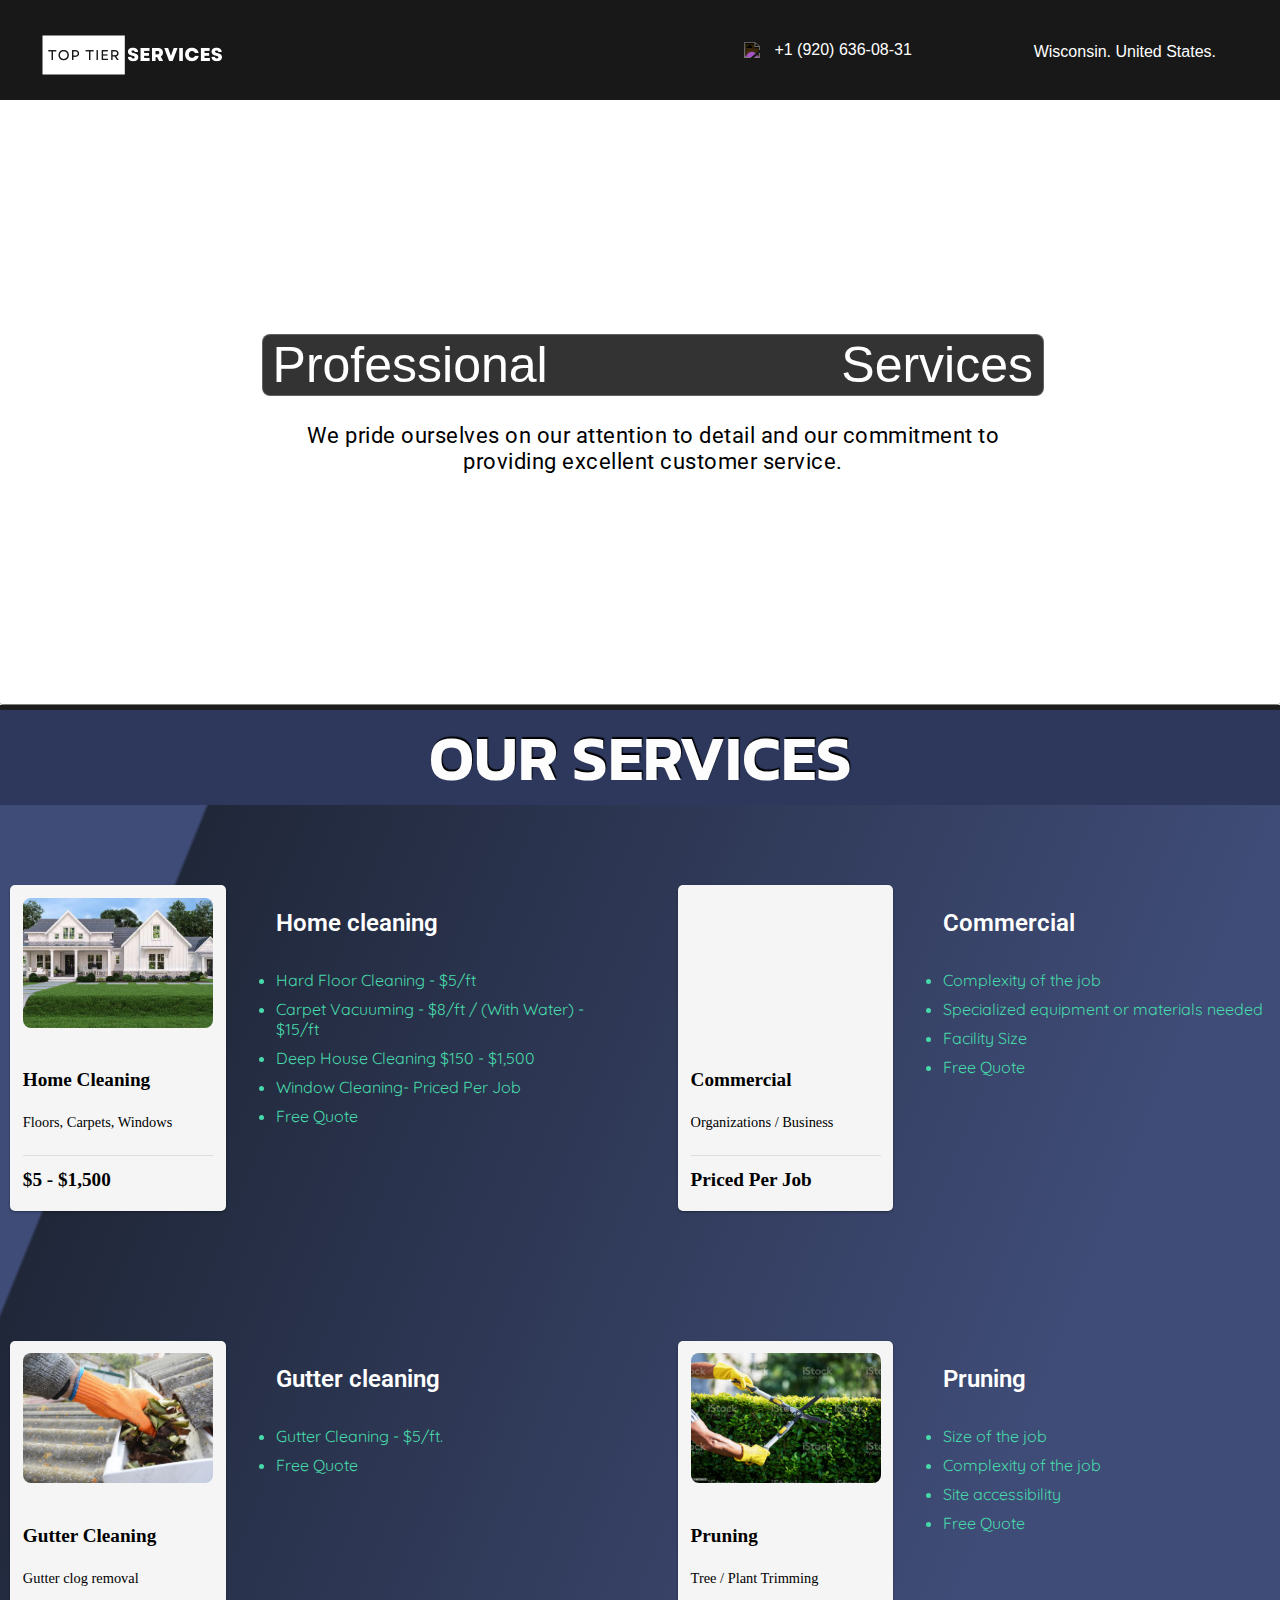
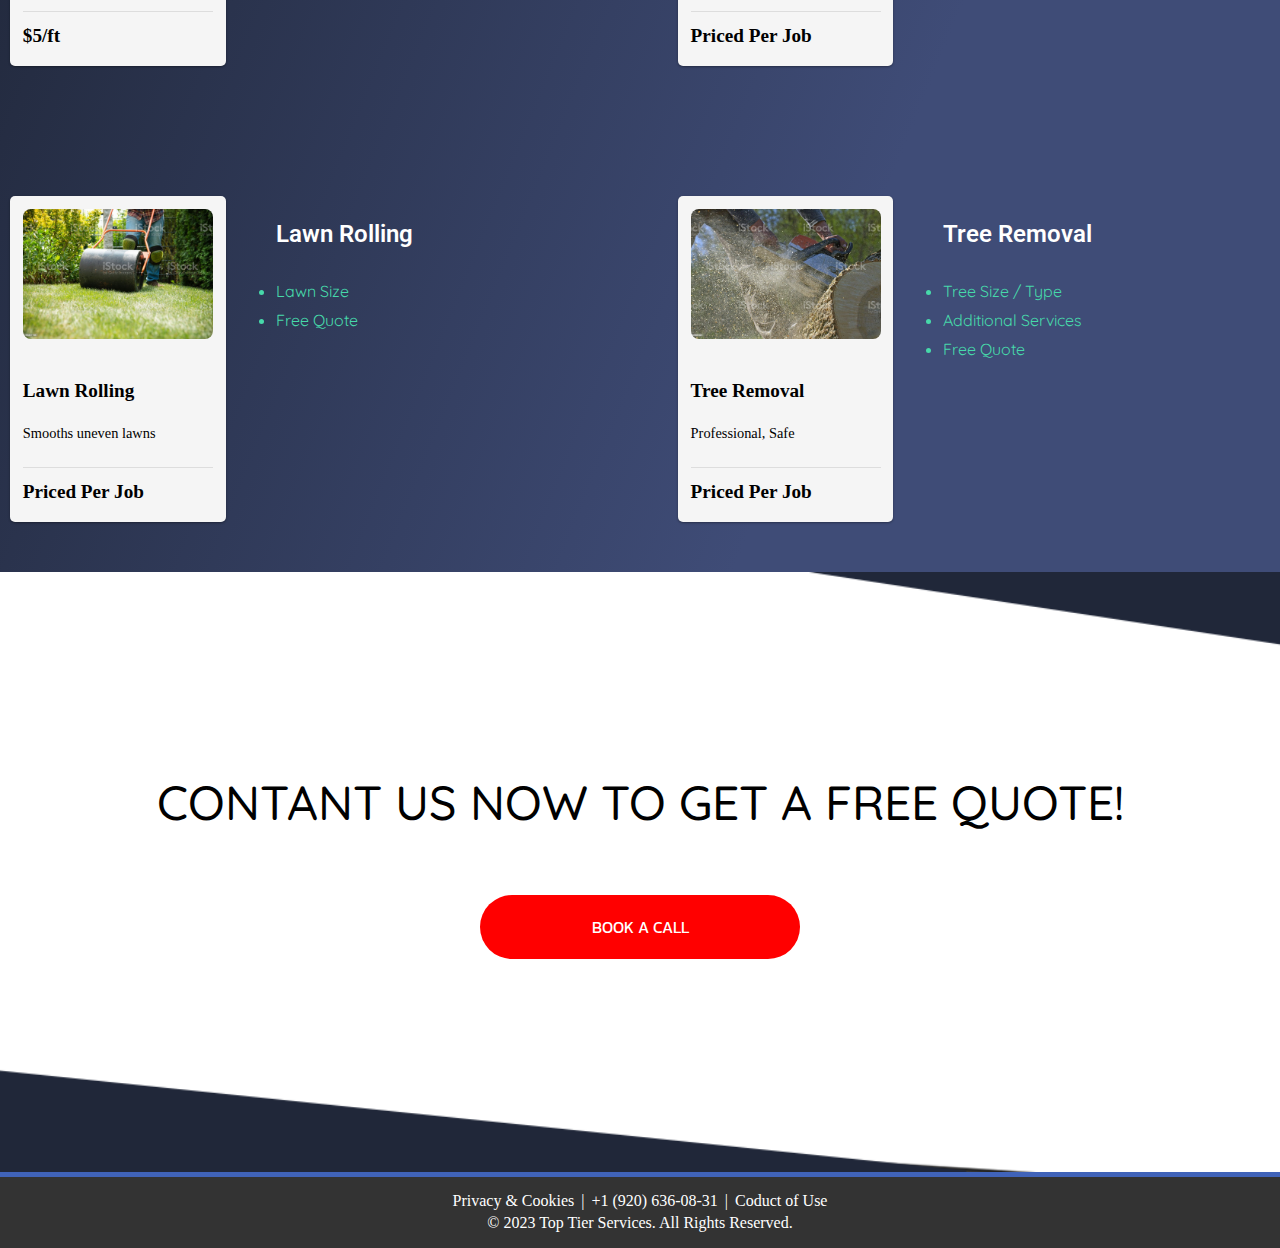
==== index.html @ c02cd8a4 "ui fix" ====
<!-- Front-end designed and developed by Shon Danvudi. sdanvudi.com -->
<!DOCTYPE html>
<html lang="en">
<head>
    <meta charset="UTF-8">
    <meta http-equiv="X-UA-Compatible" content="IE=edge">
    <meta name="viewport" content="width=device-width, initial-scale=1.0">
    <link href="https://fonts.googleapis.com/css2?family=Raleway:wght@200&display=swap" rel="stylesheet">
    <link rel="preconnect" href="https://fonts.googleapis.com">
<link rel="preconnect" href="https://fonts.gstatic.com" crossorigin>
<link rel="preconnect" href="https://fonts.googleapis.com">
<link rel="preconnect" href="https://fonts.gstatic.com" crossorigin>
<link href="https://fonts.googleapis.com/css2?family=Kanit:ital,wght@0,300;0,400;1,300;1,400&family=Quicksand:wght@400;500;600&family=Raleway:ital,wght@0,400;0,500;1,400;1,500&family=Roboto:wght@300&display=swap" rel="stylesheet">    <script src="https://code.jquery.com/jquery-3.6.1.js"></script>
     <link rel="stylesheet" href="style/css/home.css" />
     <link rel="stylesheet" href="style/css/header.css" />
     <link rel="stylesheet" href="style/css/services.css" />
     <link rel="stylesheet" href="style/css/pricing.css" />
     <link rel="stylesheet" href="style/css/map.css" />
     <link rel="stylesheet" href="style/css/footer.css" />
     <link rel="stylesheet" href="style/css/mediaResponse.css" />
     <link rel="stylesheet" href="style/css/resize/headerResize.css" />
     <link rel="stylesheet" href="style/css/resize/bodyResize.css" />


    <title>Top Tier Servicing</title>
</head>



<!-- Start of the <body> element. -->
<body>
    
    <!-- Top level-->
    <div id="topBarContainer">
<div id="fixBar">
            <!-- Logo Strip -->
        <div id="topBarPanel">
          <div id="topBarLeft">
           <a href="index.html"><div id="hmLnk"></div></a>
            <img id="logoImg" src="style/assets/img/logo.png">
        </div>
            <div id="topBarRight">
                <div id="phoneContainer">
                    
                    <img id="phoneImg" src="style/assets/img/telephone.png">
                    <p id="numberText">+1 (920) 636-08-31</p>
                </div>
                <div id="adressContainer">
                    <p class="adress">Wisconsin. United States.</p>
                   

                </div>
            </div>
        </div>
           </div>

    </div>



                 

          <!-- Main Container -->    
          <div id="mainContainer">
             

                <div id="fixedBox">
                        <div id="fixedLogo"><div id="topText">
                            <div class="loader">
                              <div id="line">
                                <p>Professional</p>
                                <div class="words">
                                    <span class="word"></span>
                                    <span class="word">House</span>
                                    <span class="word">Commercial</span>
                                    <span class="word">Landscaping</span>
                                    <span class="word">Pruning</span>
                                </div>
                                <p id="pcText">Services</p>
                                </div>
                         </div>
                        <span id="underSlogan">We pride ourselves on our attention to detail and our commitment to providing excellent customer service. </span>
                        </div></div>

                        </div>
                </div>

                 <!-- Empty Strip -->

                    <div id="empty"><div id="botStrip">               <div id="servicesTextContainer">
                        <span id="servicesText">OUR SERVICES</span>
                    </div></div></div>
                 <!-- Services -->
                <div id="servicesContainer">
                    <div id="servicesBigBox">
            
                        <div class="servPriceBox">
                            <div class="box" id="leftBox">
                            <div class="card">
                                <div class="card-img" id="HomeImg"></div>
                                <div class="card-info">
                                  <p class="text-title">Home Cleaning</p>
                                  <p class="text-body">Floors, Carpets, Windows</p>
                                </div>
                                <div class="card-footer">
                                <span class="text-title">$5 - $1,500</span>
                              </div></div>
                              <div class="priceBox" id="leftPirce">
                                <p class="priceLogo">Home cleaning</p>
                                <div id="houseList">
                                    <li>Hard Floor Cleaning - <span class="price">$5/ft</span></li>
                                    <li>Carpet Vacuuming - <span class="price">$8/ft </span> / (With Water) - <span class="price">$15/ft</li>
                                    <li>Deep House Cleaning <span class="price">$150 - $1,500</li>
                                      <li>Window Cleaning- <span class="price">Priced Per Job</span></li>
                                      <li>Free Quote</li>
                             </div>
                             </div>
                                </div>    
                                  
                                <div class="box">
                                  <div class="card" id="comCard">
                                      <div class="card-img" id="comImg"></div>
                                      <div class="card-info">
                                        <p class="text-title">Commercial</p>
                                        <p class="text-body">Organizations / Business
                                        </p>
                                      </div>
                                      <div class="card-footer">
                                      <span class="text-title">Priced Per Job</span>
                                  
                                    </div></div>
                                    <div class="priceBox">
                                      <p class="priceLogo">Commercial</p>
                                      <li>Complexity of the job</li>
                                      <li>Specialized equipment or materials needed</li>
                                      <li>Facility Size</li>
                                      <li>Free Quote</li>


                                   </div>
                                      </div>                  
                             
                                     
                                        </div>                  
                            </div>
                            <div id="servicesBigBox">
                            <div class="servPriceBox">
                                <div class="box" id="leftBox">
                                <div class="card">
                                    <div class="card-img" id="gutImg"></div>
                                    <div class="card-info">
                                      <p class="text-title">Gutter Cleaning</p>
                                      <p class="text-body">Gutter clog removal</p>
                                    </div>
                                    <div class="card-footer">
                                    <span class="text-title">$5/ft</span>
                                  
                                  </div></div>
                                  <div class="priceBox" id="leftPirce">
                                    <p class="priceLogo">Gutter cleaning</p>
                                    <li>Gutter Cleaning - <span class="price">$5/ft.</span></li>
                                    <li>Free Quote</li>
                                 </div>
                                    </div>      
                                    <div class="box">
                                      <div class="card">
                                          <div class="card-img" id="pruningImg"></div>
                                          <div class="card-info">
                                            <p class="text-title">Pruning</p>
                                            <p class="text-body">Tree / Plant Trimming
                                            </p>
                                          </div>
                                          <div class="card-footer">
                                          <span class="text-title">Priced Per Job</span>
                                      
                                        </div></div>
                                        <div class="priceBox">
                                          <p class="priceLogo">Pruning</p>
                                          <li>Size of the job</li>
                                          <li>Complexity of the job</li>
                                          <li>Site accessibility</li>
                                          <li>Free Quote</li>
                                        </div>
                                          </div>   
                                </div>
                                </div>
                                <div id="servicesBigBox">
                                  <div class="servPriceBox">
                                      <div class="box" id="leftBox">
                                      <div class="card">
                                          <div class="card-img" id="lawnImg"></div>
                                          <div class="card-info">
                                            <p class="text-title">Lawn Rolling</p>
                                            <p class="text-body">Smooths uneven lawns</p>
                                          </div>
                                          <div class="card-footer">
                                          <span class="text-title">Priced Per Job</span>
                                        
                                        </div></div>
                                        <div class="priceBox">
                                          <p class="priceLogo">Lawn Rolling</p>
                                          <li>Lawn Size</li>
                                          <li>Free Quote</li>
                                       </div>
                                          </div>      
                                  

                                                <div class="box">
                                                  <div class="card" id="comCard">
                                                      <div class="card-img" id="treeImg"></div>
                                                      <div class="card-info">
                                                        <p class="text-title">Tree Removal</p>
                                                        <p class="text-body">Professional, Safe
                                                        </p>
                                                      </div>
                                                      <div class="card-footer">
                                                      <span class="text-title">Priced Per Job</span>
                                                  
                                                    </div></div>
                                                    <div class="priceBox">
                                                      <p class="priceLogo">Tree Removal</p>
                                                      <li>Tree Size / Type</li>
                                                      <li>Additional Services</li>
                                                      <li>Free Quote</li>

                                                   </div>
                                                      </div> 
                                                      </div>           


                                      </div>
                                      </div>
                        </div>
                              </div>
                              </div>
                              </div>
  

            <!-- Map -->
            <div id="backWhite">
                    <div id="mapCont">
                        <div id="mapText">CONTANT US NOW TO GET A FREE QUOTE!</div>
                        <div id="map">
                            <div class="SocialCardMap">
                                <div id="callCont"><a href="contact.html">BOOK A CALL</a></div>
                              </div>
                        </div>
                    </div>
            </div>


            <!-- Footer -->
            <div id="footerCont">
                <div id="footer">
                    <a href="policy.html">Privacy & Cookies</a> <span>|</span> <span>+1 (920) 636-08-31</span> <span>|</span> <span>Coduct of Use</span>
                </div>
                <p id="copyRight">© 2023 Top Tier Services. All Rights Reserved.</p>
            </div>
          <script src="js/anim.js"></script>

</body>

</html>
---- style/css/home.css ----
body, html{

    padding: 0;
    margin: 0;
    scroll-behavior: smooth;
    overflow-y: auto;
}


body{
    display: flex;
    flex-direction: column;
    background: rgb(255, 255, 255);
    overflow-x: hidden;


background: linear-gradient(90deg, rgb(255, 255, 255) 0%, hsla(231, 85%, 24%, 1) 92%);

background: -moz-linear-gradient(90deg, rgb(255, 255, 255) 0%, hsla(231, 85%, 24%, 1) 92%);

background: -webkit-linear-gradient(90deg, rgb(255, 255, 255) 0%, hsla(231, 85%, 24%, 1) 92%);
}

.policyCont{
  border-top: 1px solid black;
  padding: 20px 0px 20px 20px;
  background-color: rgba(255, 255, 255, 0.615);
  width: 90%;
  align-self: center;
  border-radius: 5px;
}

#links{
  display: inline;
  gap: 7px;
  padding: 10px;
}

#links span{
  color: white;
}

#links a{
  cursor: pointer;
  position: relative;
  z-index: 11;
  color: white;
}

#links a:hover{
  text-decoration: underline;
}

#global{
  display: flex;
  flex-direction: column;
}

::-webkit-scrollbar {
  z-index: 4;
    width: .9em;
  }
   
  ::-webkit-scrollbar-track {
    box-shadow: inset 0 0 20px #333;
  }
   
  ::-webkit-scrollbar-thumb {
    background-color: white;
    outline: 1px solid black;
    border-radius: 50px;

  }
---- style/css/header.css ----
/* Navigator menu */
#topBarContainer{
    display: flex;
     justify-content: end;
 }



 #fixBar{
     display: flex;
      width: 100%;
      background-color: #181818;
      border-bottom: 4px solid rgb(255, 255, 255);
     justify-content: start;
     max-height: 100px;
  }
  
#hmLnk{
  z-index: 11;
  top: 30px;
  left: 30px;
  position: absolute;
  width: 200px;
  height: 50px;
  cursor: pointer;
}

 
 #topBarPanel{
     display: flex;
     width: 95%;
     justify-content: space-between;
 
 }
 
 
 #logoImg{
  position: relative;
  top: -70px;
     height: 250px;
     filter: invert();
 }
 
 #topBarRight{
     height: fit-content;
     align-self: center;
     align-items: center;
     display: flex;
     justify-content: end;
     width: 100%;
 }
 
 #phoneContainer{
     display: flex;
     align-items: center;
     gap: 5%;
     width: 30%;
     height: fit-content;
 }
 
 #phoneImg{
     max-height: 30px;
     filter: invert();
 }
 
 #adressContainer{
     display: flex;
     flex-direction: column;
    justify-content: center;
 }
 
 #numberText{
     color: white;
     font-family: 'Lucida Sans', 'Lucida Sans Regular', 'Lucida Grande', 'Lucida Sans Unicode', Geneva, Verdana, sans-serif;
 }
 
 .adress{
     color: white;
     margin: 0;
     padding-top: 3px;
     font-family: 'Lucida Sans', 'Lucida Sans Regular', 'Lucida Grande', 'Lucida Sans Unicode', Geneva, Verdana, sans-serif;
 }





 /* Social Media Links */ 
 .SocialCard svg {
    height: 25px;
  }
  
  .SocialCard {
    position: relative;
    display: flex;
    align-items: center;
    justify-content: space-evenly;
    background-color: #181818;
        box-shadow: 0 1px 3px rgba(0,0,0,0.12), 0 1px 2px rgba(0,0,0,0.24);
    transition: all 0.3s cubic-bezier(0.25, 0.8, 0.25, 1);
    overflow: hidden;
    height: 50px;
  }
  
  
  
  .SocialCard .social-link {
    position: relative;
    display: flex;
    align-items: center;
    justify-content: center;
    width: 25%;
    height: 100%;
    color: whitesmoke;
    font-size: 24px;
    text-decoration: none;
    transition: 0.1s;
    border-radius: 50%;
  }
  
  .SocialCard .social-link svg {
    text-shadow: 1px 1px rgba(31, 74, 121, 0.7);
    transform: scale(1);
  }
  
  .SocialCard .social-link:hover {
    background-color: white;
    transform: scale(1.3);
  }
  
  #inv {
    filter: invert();
  }

  #inv:hover{
    filter: none;
  }
  



  
  
/* Empty Strip */
#empty{
  width: 100%;
  height: 100px;
  background-color: #264094;
  box-shadow:  inset 0px 5px black;
  display: flex;
}

#botStrip{
  display: flex;
  padding-bottom: 10px;
  width: 100%;
  height: 100px;
  background-color: #33333393;
    align-items: flex-end;
    justify-content: center;
}

#servicesTextContainer{
  display: flex;
  align-items: end;
    text-shadow: 1px -2px 1px black;

justify-content: start;
}

#servicesText{

  padding-left: 10px;
  padding-right: 10px;
  font-family: 'Kanit';
  font-size: 4em;
  font-weight: 600;
  color: #fdfdfe;

}



  /* Main Container */
#mainContainer{
    display: flex;
    align-self: center;
    background-color: white;
    flex-direction: column;
    width: 100%;
    background-image: url('../assets/img/cleanFull.jpg');
    background-size: cover;
}


#fixedBox{
  border-radius: 3px;
  cursor: default;
border-bottom: 1px solid grey;
height: 600px;
display: flex;
justify-content: center;
align-items: center;
}


#fixedLogo{
  display: flex;
  text-align: center;
  color: white;
  margin-left: 2%;
  position: absolute;
}


#topText{
  display: flex;
  flex-direction: column;
  align-items: center;
}

.loader {
  color: white;
  font-family: "Poppins",sans-serif;
  font-weight: 500;
  font-size: 25px;
  box-sizing: content-box;
  height: 40px;
  padding: 10px 10px;
  display: flex;
  border-radius: 8px;
  justify-content: center;
  background-color: rgba(0, 0, 0, 0.799);
  border: 1px solid rgba(255, 255, 255, 0.222);
  -webkit-backdrop-filter: blur(20px);
  backdrop-filter: blur(20px);
  margin-bottom: 20px;
}

#line{
  display: flex;
}

#phoneText{
  display: none;
}

.loader p{
  font-size: 2em;
  align-self: center;
}

.words {
  height: calc(100% + 20px);
  overflow: hidden;
}

.word {
  font-size: 2em;
    display: block;
    height: 100%;
    color: rgb(16, 162, 28);
    padding: 5px 5px 5px 5px;
    animation: spin_4991 4s infinite ease;
  }
  
  @keyframes spin_4991 {
    10% {
      -webkit-transform: translateY(-105%);
      transform: translateY(-115%);
    }
  
    25% {
      -webkit-transform: translateY(-100%);
      transform: translateY(-115%);
    }
  
    35% {
      -webkit-transform: translateY(-205%);
      transform: translateY(-212%);
    }
  
    50% {
      -webkit-transform: translateY(-200%);
      transform: translateY(-212%);
    }
  
    60% {
      -webkit-transform: translateY(-305%);
      transform: translateY(-320%);
    }
  
    75% {
      -webkit-transform: translateY(-300%);
      transform: translateY(-320%);
    }
  
    85% {
      -webkit-transform: translateY(-405%);
      transform: translateY(-413%);
    }
  
    100% {
      -webkit-transform: translateY(-400%);
      transform: translateY(-413%);
    }
  }
  



#underSlogan{
  margin-top: 1000px;
    text-align: center;
    color: black;
    padding: 0 15px 0 15px;
    background-color: rgba(255, 255, 255, 0.356);
    font-family: 'Roboto', sans-serif;
    margin-top: 0.5%;
    letter-spacing: 0.5px;
border-radius: 10px;
width:65%;
font-size: 1.4em;

}
---- style/css/services.css ----
/* Services */
#servicesContainer{
    display: flex;
    flex-direction: column;
    background-image: linear-gradient( 112.1deg, rgba(63,76,119,1) 11.2%,  #202739 11.4%, rgba(63,76,119,1) 70.2% );

}

/* Service boxes */
#servicesBigBox{
    display: flex;
    flex-wrap: wrap;
}


.box{
  display: flex;
  gap: 50px;
}


.card {
  min-width: 190px;
  max-width: 190px;

  height: 300px;
  padding: .8em;
  background: #f5f5f5;
  position: relative;
  overflow: visible;
  box-shadow: 0 1px 3px rgba(0,0,0,0.12), 0 1px 2px rgba(0,0,0,0.24);
  border-radius: 5px;
 }

 #pruningCard{
  max-width: 190px;
 }

 .card-img{
  transition: .3s ease;
 }
 
 #HomeImg{
  background: url('../assets/img/houseServ.jpg');
  border-radius: .5rem;
  height: 130px;
  background-position: center;
  background-size: cover;
 }

 #windowImg{
  background: url('../assets/img/windowServ.jpg');
  border-radius: .5rem;
  height: 130px;
  background-position: center;
  background-size: cover;
 }

 #gutImg{
  background: url('../assets/img/gutterSrv.jpg');
  border-radius: .5rem;
  height: 130px;
  background-position: center;
  background-size: cover;
 }

 #comImg{
  background: url('../assets/img/comServ.jpg');
  border-radius: .5rem;
  height: 130px;
  background-position: center;
  background-size: cover;
 }

 #lawnImg{
  background: url('../assets/img/lawnServ.jpg');
  border-radius: .5rem;
  height: 130px;
  background-position: center;
  background-size: cover;
 }

 #treeImg{
  background: url('../assets/img/treeServ.jpg');
  border-radius: .5rem;
  height: 130px;
  background-position: center;
  background-size: cover;
 }

 #pruningImg{
  background: url('../assets/img/pruningServ.jpg');
  border-radius: .5rem;
  height: 130px;
  background-position: center;
  background-size: cover;
 }

 .servImg{
  height: 100px;
  object-fit: cover;
 }
 
 .card-info {
  padding-top: 10%;
 }
 

 
 .card-footer {
  width: 100%;
  display: flex;
  justify-content: space-between;
  align-items: center;
  padding-top: 10px;
  border-top: 1px solid #ddd;
 }
 
 /*Text*/
 .text-title {
  font-weight: 900;
  font-size: 1.2em;
  line-height: 1.5;
 }
 
 .text-body {
  font-size: .9em;
  padding-bottom: 10px;
 }
 
 /*Button*/
 .card-button {
  border: 1px solid #252525;
  display: flex;
  padding: .3em;
  cursor: pointer;
  border-radius: 50px;
  transition: .3s ease-in-out;
 }
 
 /*Hover*/
 .card-img:hover {
  transform: translateY(-25%);
  box-shadow: rgba(63, 226, 98, 0.25) 0px 13px 47px -5px, rgba(13, 182, 21, 0.3) 0px 8px 16px -8px;
 }
 
 .card-button:hover {
  border: 1px solid #ffcaa6;
  background-color: #ffcaa6;
 }
 

 .houseList{
  display: none;
 }
---- style/css/pricing.css ----
/* Services*/
  #pricingContainer{
    display: flex;
    flex-direction: column;
      text-shadow: 1px 0px 1px black;
      padding-top: 120px;
  box-shadow:  inset 0px 5px black;
  background: linear-gradient(0deg, rgb(255, 255, 255) 0%, hsla(231, 85%, 24%, 1) 92%);

  }

#contText{
    display: flex;
    justify-content: end;
}

  #contText span{
    border-top: 1px solid white;
    border-left: 1px solid white;
    padding-left: 10px;
    padding-right: 10px;
    font-family: 'Gill Sans', 'Gill Sans MT', Calibri, 'Trebuchet MS', sans-serif;
    font-size: 3em;
    color: white;
    background-color: #333;
    border-radius: 20px 0 0 0;
  }


#pricingsBox{
    display: flex;
    width: 100%;
    flex-direction: column;
    background-color: #333;
    padding: 40px;

}

.servPriceBox{
    display: flex;
    width: 100%;
margin-top: 30px;
padding: 50px 10px 50px 10px;
}

.servPriceBox li{
    margin-top: 9px;
    font-family: 'Quicksand';
    color: #47d9aa;
}

.price{
    height: fit-content;
}

.priceBox{
    display: flex;
    flex-direction: column;
}

.priceLogo{
    font-family: 'Roboto';
    color: white;
    font-size: 1.5em;
    font-weight: 600;
}

.priceText{
    font-family: sans-serif, monospace;
    color: whitesmoke;
    font-size: 1.2;
    width: 70%;
}
---- style/css/map.css ----
#backWhite{
    display: flex;
    flex-direction: column;
    height: 600px;
    background: url('../assets/img/whiteback.png');
    justify-content: center;
    align-items: center;
    background-size: cover;
    background-position: center;
}

#mapCont{
    display: flex;
    flex-direction: column;
    height: fit-content;
}

#mapText{
    font-family: 'Quicksand', sans-serif;
    font-size: 3em;
    font-weight: 500;
}

.SocialCardMap svg {
    height: 25px;
  }
  
  .SocialCardMap {
    position: relative;
    display: flex;
    align-items: center;
    justify-content: space-evenly;
    transition: all 0.3s cubic-bezier(0.25, 0.8, 0.25, 1);
    overflow: hidden;
    height: 50px;
    padding-top: 70px;
    padding-bottom: 20px;
  }

.SocialCardMap .social-link {
    position: relative;
    display: flex;
    align-items: center;
    justify-content: center;
    width: 25%;
    height: 100%;
    color: whitesmoke;
    font-size: 24px;
    text-decoration: none;
    transition: 0.1s;
    border-radius: 50%;
  }
  
  .SocialCardMap .social-link svg {

    transform: scale(1);
  }
  
  .SocialCardMap .social-link:hover {
    transform: scale(1.3);
  }

  #invMap{
    filter: none;
  }

  #callCont{
    width: 300px;
    padding: 20px 10px 20px 10px;
    background-color: red;
    text-align: center;

    border-radius: 150px;
  }

  #callCont a{
    color: white;
    font-family: 'Kanit', sans-serif;
    text-decoration: none;
  }
---- style/css/footer.css ----
#footerCont{
    display: flex;
    flex-direction: column;
    width: 100%;
    background-color: #333333;
    box-shadow:  inset 0px 5px rgb(64 99 185);
    align-items: center;
}

#footerCont span{
    color: white;
}

#footer{
    display: flex;
    width:fit-content;
    margin-top: 20px;
    gap: 7px;
        justify-content: space-evenly;
    align-items: center;
}

#footer a{
    text-decoration: none;
    color: white;
}

#footer a:hover{
    text-decoration: underline;
}

#footer p{
    color: beige;
    font-family: 'Roboto', sans-serif;
    font-size: 1.2em;
}

#copyRight{
    color: white;
    width: fit-content;
    margin-top: 4px;
}
---- style/css/mediaResponse.css ----
@media only screen and (max-width: 1820px) {

  #fixedImg {
       object-fit: cover;
    }

}
---- style/css/resize/headerResize.css ----
@media only screen and (max-width: 734px) {

.loader{
    flex-direction: column;
    font-size: .7em;
    height: fit-content;
}

#line{
    align-items: center;
}

#line p{
    margin: 0;
}

.words{
    height: 28px;
}

#fixedLogo{
    display: flex;
    justify-content: center;
}



#phoneText{
display: block;
font-size: 1.8em;
}

.words span{
    padding-bottom: 1px;
}


    #phoneContainer{
        display: none;
    }
    .address{
        font-size: 0.8em;
    }

}


@media only screen and (min-width: 1630px)
{
    #topText{
        width: 70%;
    }
}
---- style/css/resize/bodyResize.css ----
/* Phone Screen Flex */
@media only screen and (max-width: 1000px) {

.box{
    gap: 0;
}

#servicesBigBox{
    padding: 15px;
}


.servPriceBox
{
    flex-direction: column;
    margin-left: 20px;
    gap: 100px;
}


#servicesText{
    font-size: 3em;
}

.card{
    min-width: 150px;
    max-width: 150px;
    max-height: 300px;
    margin-bottom: 10px;
    margin-right: 20px;
}

#comCard{
    width: 100px;
}

#gutCard{
    width: 100px;
}

.priceText{
    display: none;
}

#fixedLogo{
    margin-left: 0;
}

#underSlogan{
    width: 90%;
}

}



/* Tablet Screem Flex */
@media only screen and (max-width: 1235px)  {

    .priceBox{
        width: 615px;
    }

    #leftPirce{
        align-items: center;

    }

   
        .box{
            flex-wrap: wrap;
        }
    

    #leftBox{
        justify-content: center;
    }

}



@media only screen and (max-width: 1005px)
{

    .box{
        flex-direction: column;

    }

.priceBox{
    width: fit-content;
}

#leftPirce{
    align-items: flex-start;

}

#leftBox{
    justify-content: flex-start;
}




    #footer{
        width: 100%;
    }
    #mapText{
        text-align: center;
    }
  .servPriceBox{
    flex-wrap: wrap;
  }
}

@media only screen and (min-width: 1235px)  {

    .servPriceBox{
        justify-content: space-between;
    }

.box{
    width: 47%;
}
}
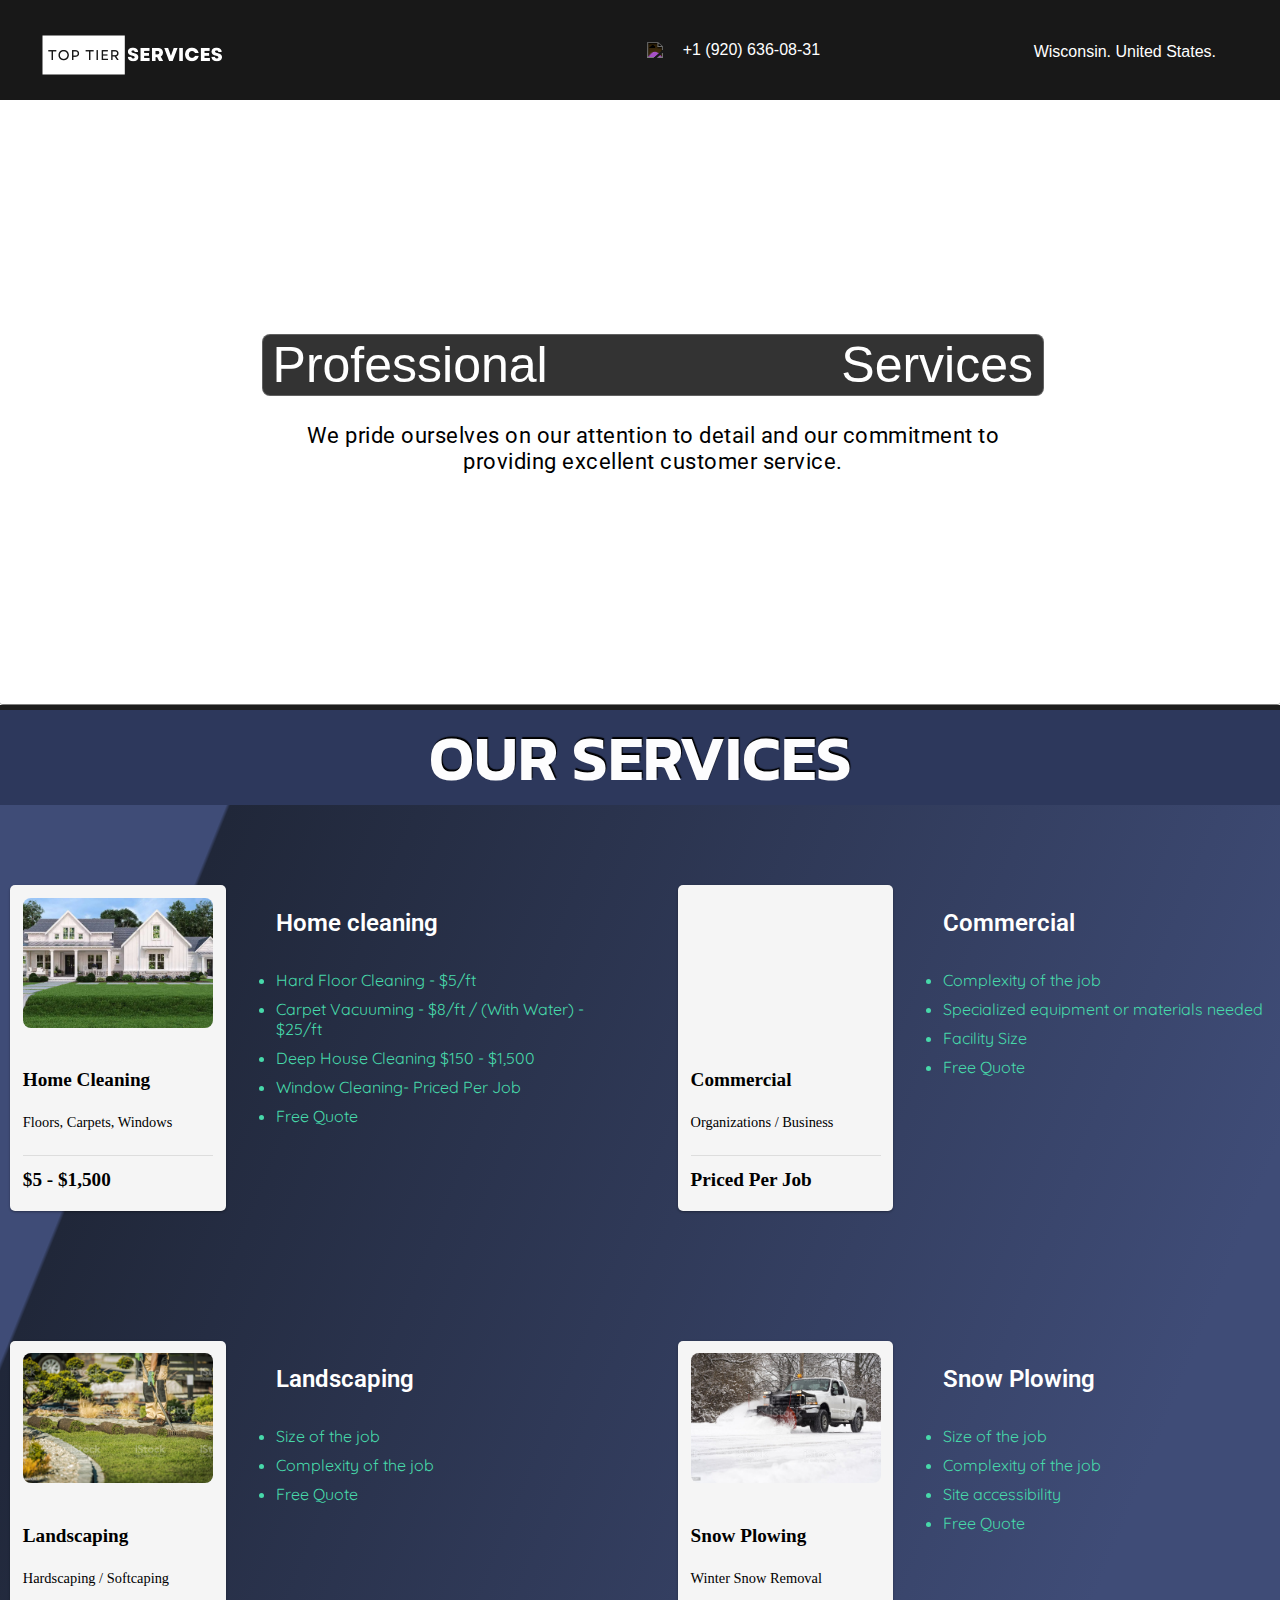
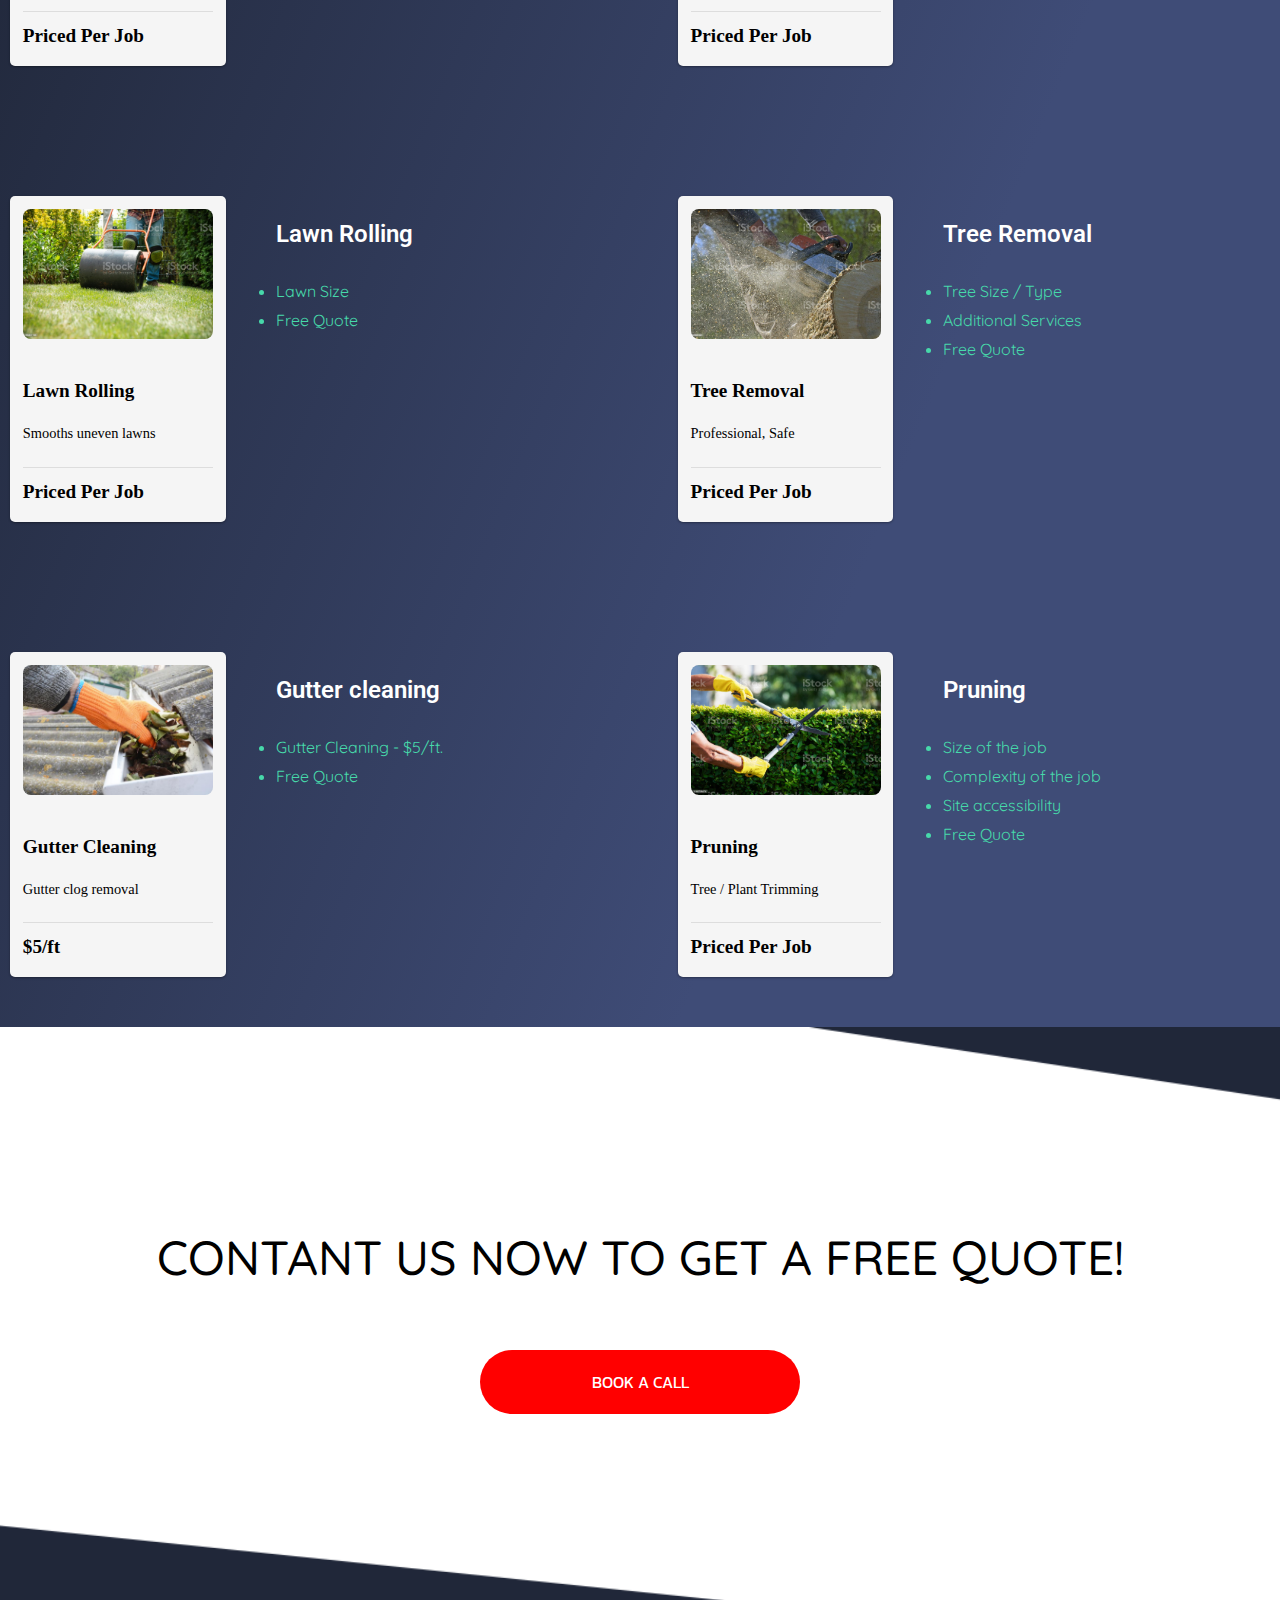
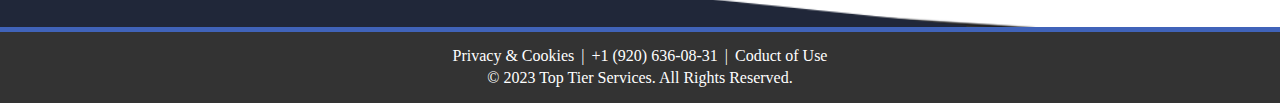
==== commit 0ffa3cc4: "header fix UI" ====
--- a/index.html
+++ b/index.html
@@ -109,7 +109,7 @@
                                 <p class="priceLogo">Home cleaning</p>
                                 <div id="houseList">
                                     <li>Hard Floor Cleaning - <span class="price">$5/ft</span></li>
-                                    <li>Carpet Vacuuming - <span class="price">$8/ft </span> / (With Water) - <span class="price">$15/ft</li>
+                                    <li>Carpet Vacuuming - <span class="price">$8/ft </span> / (With Water) - <span class="price">$25/ft</li>
                                     <li>Deep House Cleaning <span class="price">$150 - $1,500</li>
                                       <li>Window Cleaning- <span class="price">Priced Per Job</span></li>
                                       <li>Free Quote</li>
@@ -147,27 +147,28 @@
                             <div class="servPriceBox">
                                 <div class="box" id="leftBox">
                                 <div class="card">
-                                    <div class="card-img" id="gutImg"></div>
+                                    <div class="card-img" id="landImg"></div>
                                     <div class="card-info">
-                                      <p class="text-title">Gutter Cleaning</p>
-                                      <p class="text-body">Gutter clog removal</p>
+                                      <p class="text-title">Landscaping</p>
+                                      <p class="text-body">Hardscaping / Softcaping</p>
                                     </div>
                                     <div class="card-footer">
-                                    <span class="text-title">$5/ft</span>
+                                    <span class="text-title">Priced Per Job</span>
                                   
                                   </div></div>
                                   <div class="priceBox" id="leftPirce">
-                                    <p class="priceLogo">Gutter cleaning</p>
-                                    <li>Gutter Cleaning - <span class="price">$5/ft.</span></li>
+                                    <p class="priceLogo">Landscaping</p>
+                                    <li>Size of the job</li>
+                                    <li>Complexity of the job</li>
                                     <li>Free Quote</li>
                                  </div>
                                     </div>      
                                     <div class="box">
                                       <div class="card">
-                                          <div class="card-img" id="pruningImg"></div>
+                                          <div class="card-img" id="plowImg"></div>
                                           <div class="card-info">
-                                            <p class="text-title">Pruning</p>
-                                            <p class="text-body">Tree / Plant Trimming
+                                            <p class="text-title">Snow Plowing</p>
+                                            <p class="text-body">Winter Snow Removal
                                             </p>
                                           </div>
                                           <div class="card-footer">
@@ -175,7 +176,7 @@
                                       
                                         </div></div>
                                         <div class="priceBox">
-                                          <p class="priceLogo">Pruning</p>
+                                          <p class="priceLogo">Snow Plowing</p>
                                           <li>Size of the job</li>
                                           <li>Complexity of the job</li>
                                           <li>Site accessibility</li>
@@ -229,6 +230,47 @@
 
 
                                       </div>
+                                      <div id="servicesBigBox">
+                                        <div class="servPriceBox">
+                                            <div class="box" id="leftBox">
+                                            <div class="card">
+                                                <div class="card-img" id="gutImg"></div>
+                                                <div class="card-info">
+                                                  <p class="text-title">Gutter Cleaning</p>
+                                                  <p class="text-body">Gutter clog removal</p>
+                                                </div>
+                                                <div class="card-footer">
+                                                <span class="text-title">$5/ft</span>
+                                              
+                                              </div></div>
+                                              <div class="priceBox" id="leftPirce">
+                                                <p class="priceLogo">Gutter cleaning</p>
+                                                <li>Gutter Cleaning - <span class="price">$5/ft.</span></li>
+                                                <li>Free Quote</li>
+                                             </div>
+                                                </div>      
+                                                <div class="box">
+                                                  <div class="card">
+                                                      <div class="card-img" id="pruningImg"></div>
+                                                      <div class="card-info">
+                                                        <p class="text-title">Pruning</p>
+                                                        <p class="text-body">Tree / Plant Trimming
+                                                        </p>
+                                                      </div>
+                                                      <div class="card-footer">
+                                                      <span class="text-title">Priced Per Job</span>
+                                                  
+                                                    </div></div>
+                                                    <div class="priceBox">
+                                                      <p class="priceLogo">Pruning</p>
+                                                      <li>Size of the job</li>
+                                                      <li>Complexity of the job</li>
+                                                      <li>Site accessibility</li>
+                                                      <li>Free Quote</li>
+                                                    </div>
+                                                      </div>   
+                                            </div>
+                                            </div>
                                       </div>
                         </div>
                               </div>
--- a/style/css/header.css
+++ b/style/css/header.css
@@ -54,12 +54,12 @@
      display: flex;
      align-items: center;
      gap: 5%;
-     width: 30%;
+     width: 40%;
      height: fit-content;
  }
  
  #phoneImg{
-     max-height: 30px;
+     max-height: 23px;
      filter: invert();
  }
  
--- a/style/css/services.css
+++ b/style/css/services.css
@@ -66,6 +66,22 @@
 
  #comImg{
   background: url('../assets/img/comServ.jpg');
+  border-radius: .5rem;
+  height: 130px;
+  background-position: center;
+  background-size: cover;
+ }
+
+ #landImg{
+  background: url('../assets/img/landscapping.jpg');
+  border-radius: .5rem;
+  height: 130px;
+  background-position: center;
+  background-size: cover;
+ }
+
+ #plowImg{
+  background: url('../assets/img/plowImg.jpg');
   border-radius: .5rem;
   height: 130px;
   background-position: center;
--- a/style/css/resize/headerResize.css
+++ b/style/css/resize/headerResize.css
@@ -25,6 +25,11 @@
 }
 
 
+#logoImg{
+    left: -30px;
+
+}
+
 
 #phoneText{
 display: block;
@@ -35,9 +40,15 @@
     padding-bottom: 1px;
 }
 
+#topBarRight{
+    flex-wrap: wrap;
+    justify-content: space-around;
+}
+
 
     #phoneContainer{
-        display: none;
+        width: fit-content;
+        gap:0;
     }
     .address{
         font-size: 0.8em;
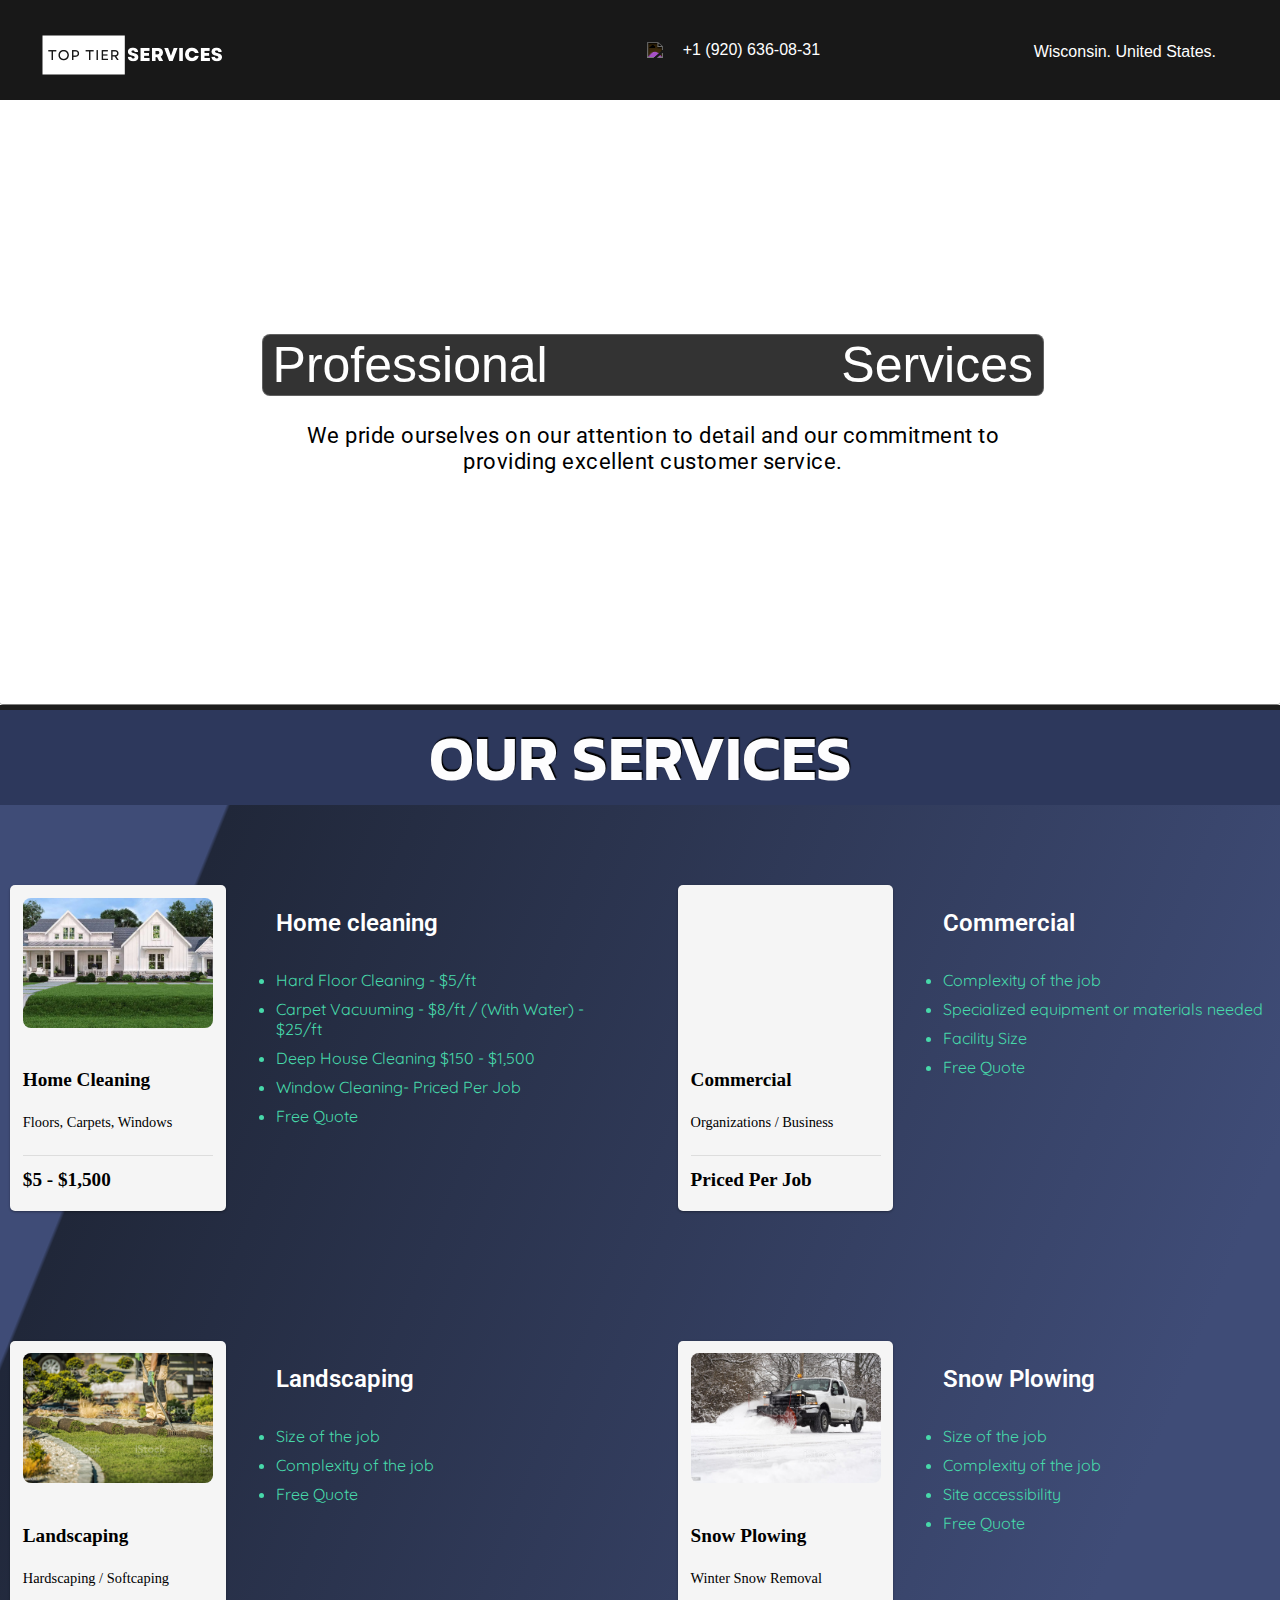
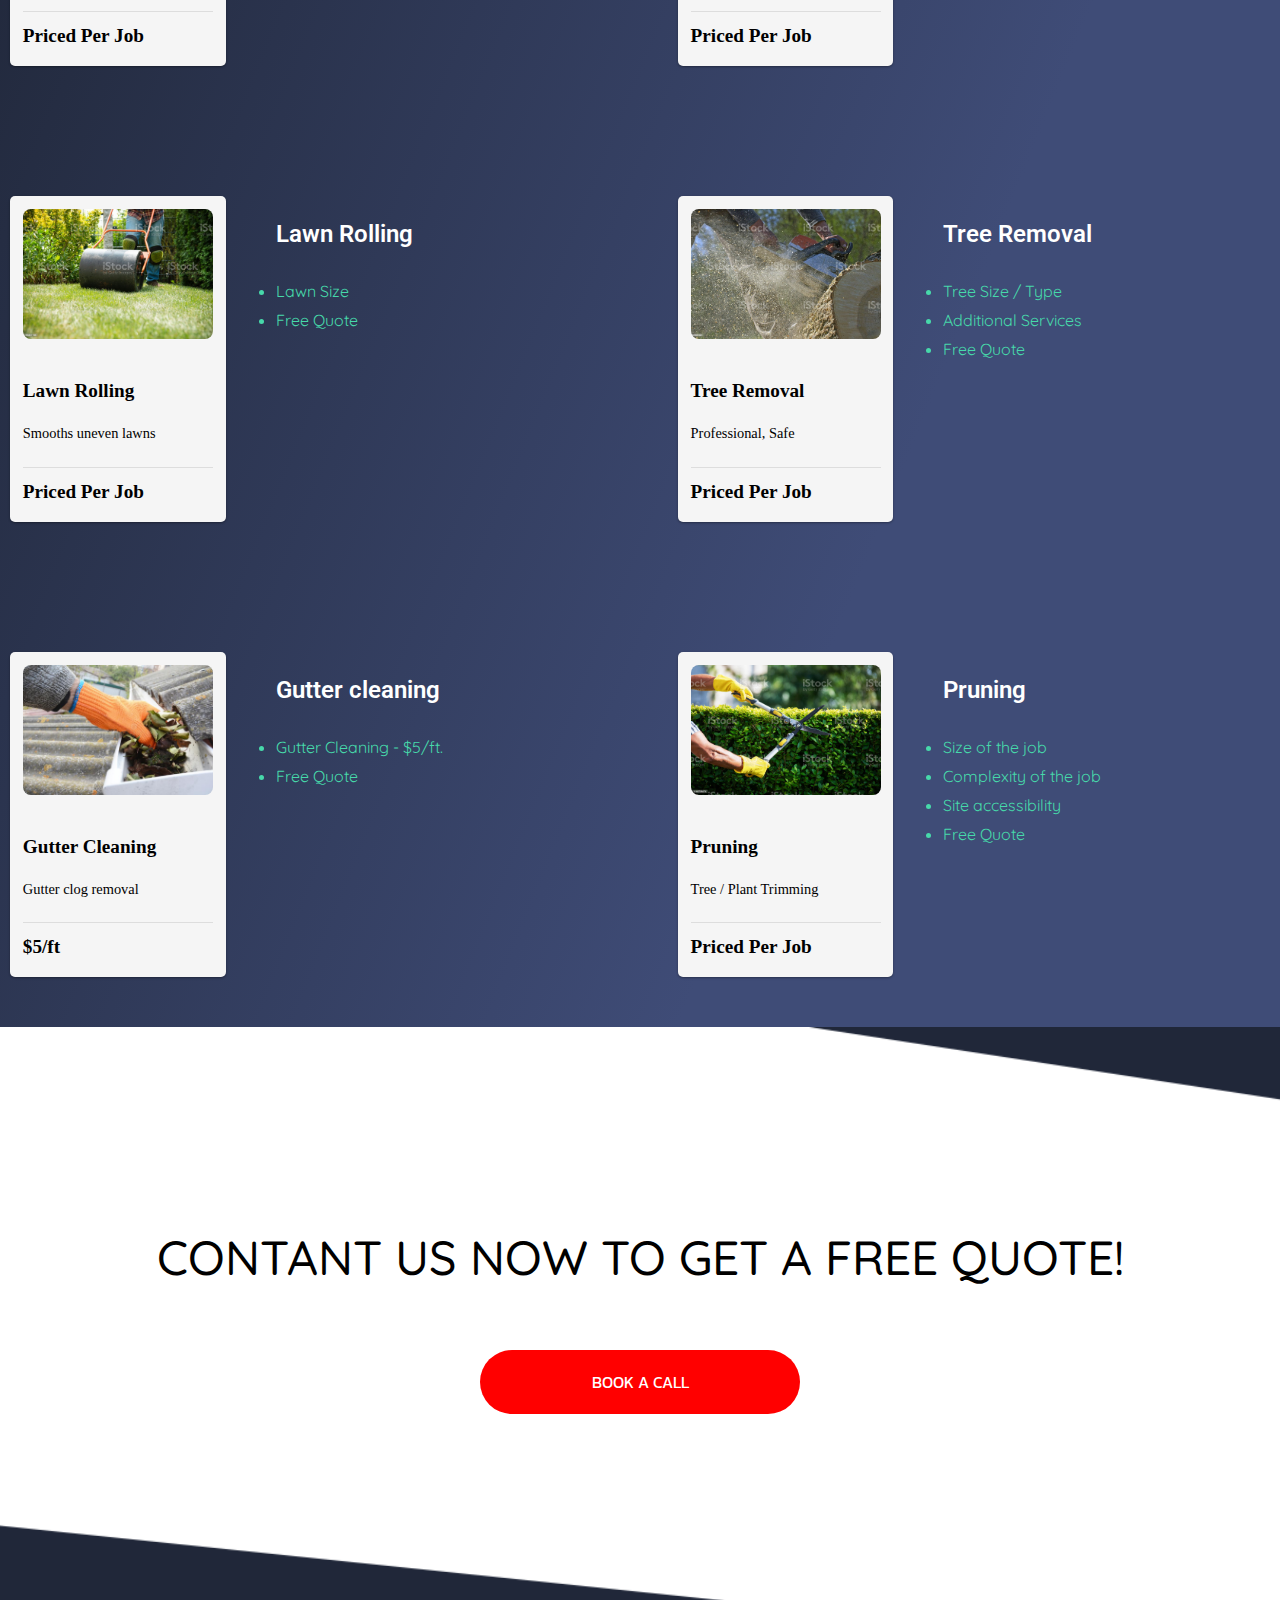
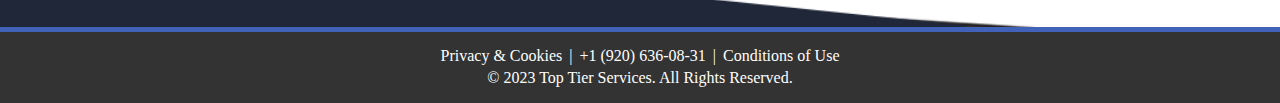
==== commit 1273844e: "succes fix" ====
--- a/index.html
+++ b/index.html
@@ -294,7 +294,7 @@
             <!-- Footer -->
             <div id="footerCont">
                 <div id="footer">
-                    <a href="policy.html">Privacy & Cookies</a> <span>|</span> <span>+1 (920) 636-08-31</span> <span>|</span> <span>Coduct of Use</span>
+                    <a href="policy.html">Privacy & Cookies</a> <span>|</span> <span>+1 (920) 636-08-31</span> <span>|</span> <span>Conditions of Use</span>
                 </div>
                 <p id="copyRight">© 2023 Top Tier Services. All Rights Reserved.</p>
             </div>
--- a/style/css/header.css
+++ b/style/css/header.css
@@ -25,7 +25,16 @@
   cursor: pointer;
 }
 
- 
+input[type=number]::-webkit-inner-spin-button, 
+input[type=number]::-webkit-outer-spin-button { 
+  -webkit-appearance: none; 
+}
+
+input[type=number] {
+  -moz-appearance: textfield;
+} 
+
+
  #topBarPanel{
      display: flex;
      width: 95%;
--- a/style/css/resize/headerResize.css
+++ b/style/css/resize/headerResize.css
@@ -45,6 +45,13 @@
     justify-content: space-around;
 }
 
+#topBarLeft{
+    width: 45%;
+}
+
+#topBarPanel{
+    width: 100%;
+}
 
     #phoneContainer{
         width: fit-content;
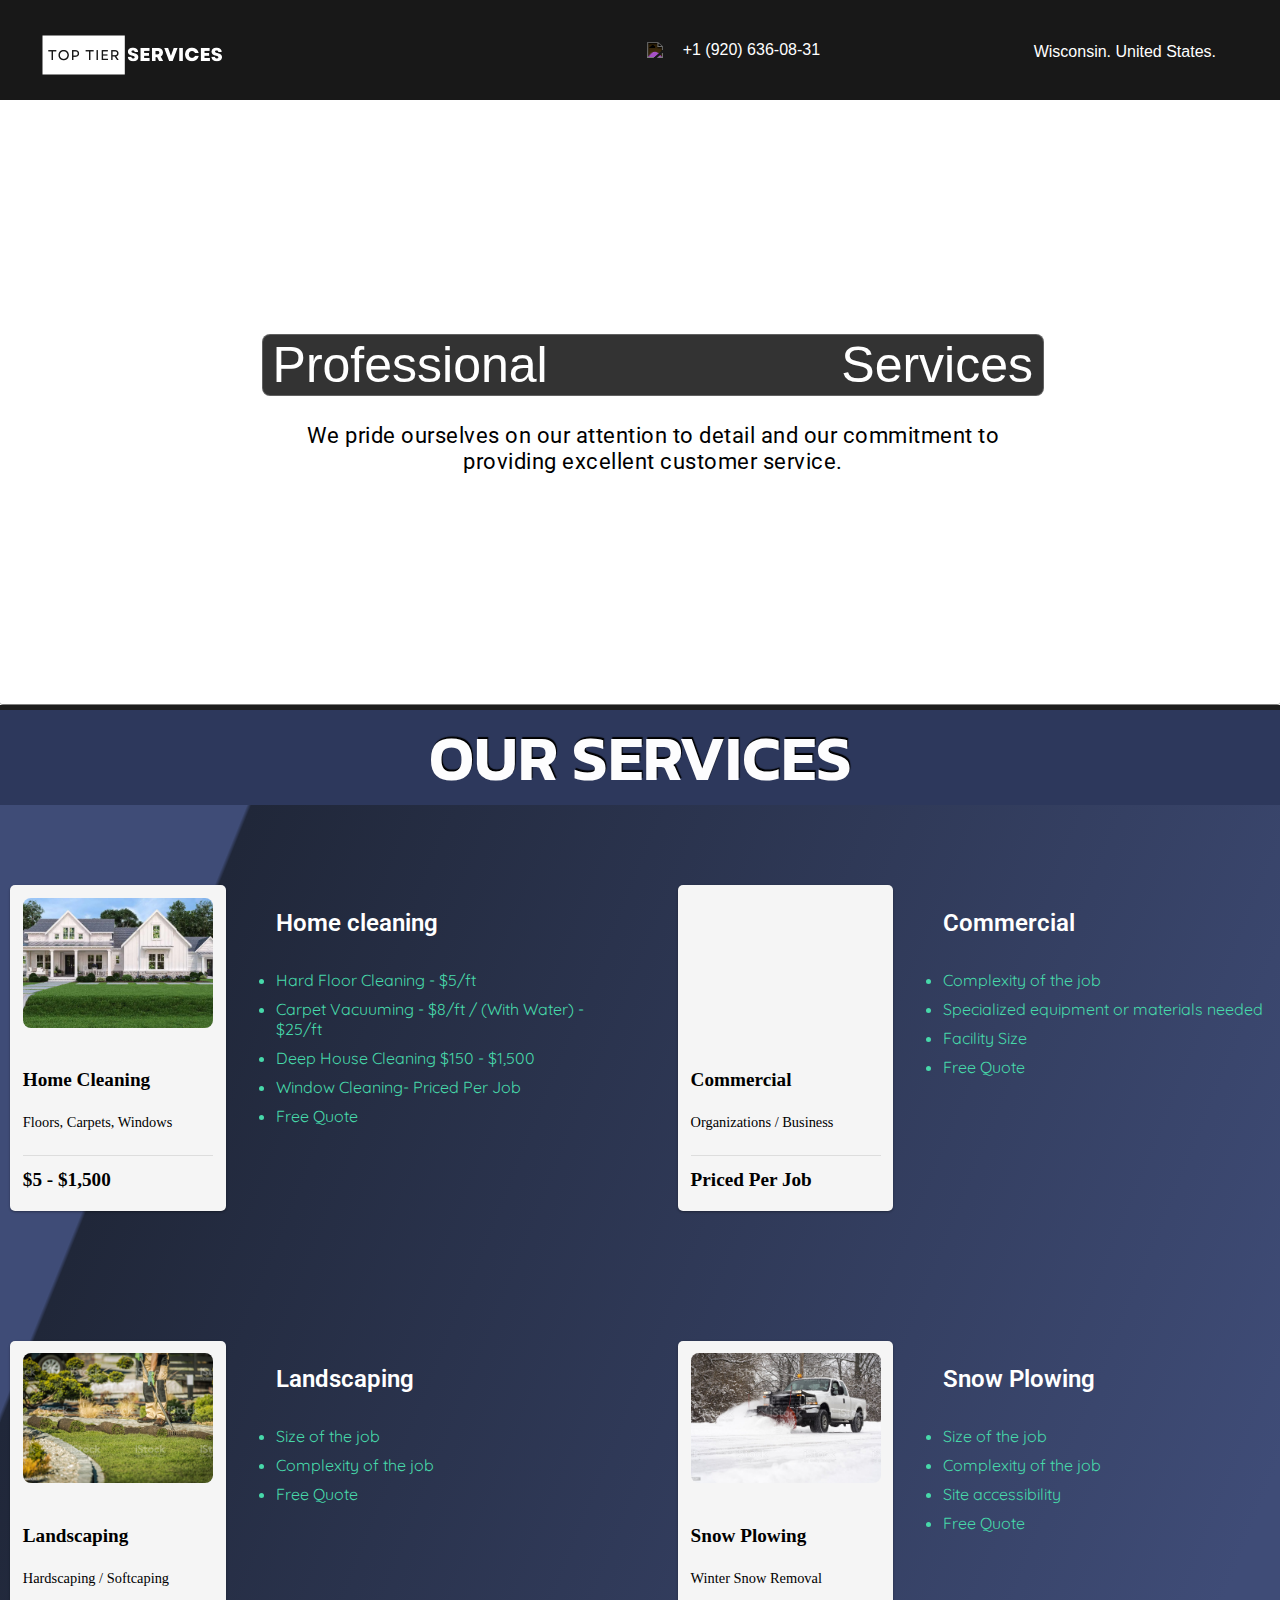
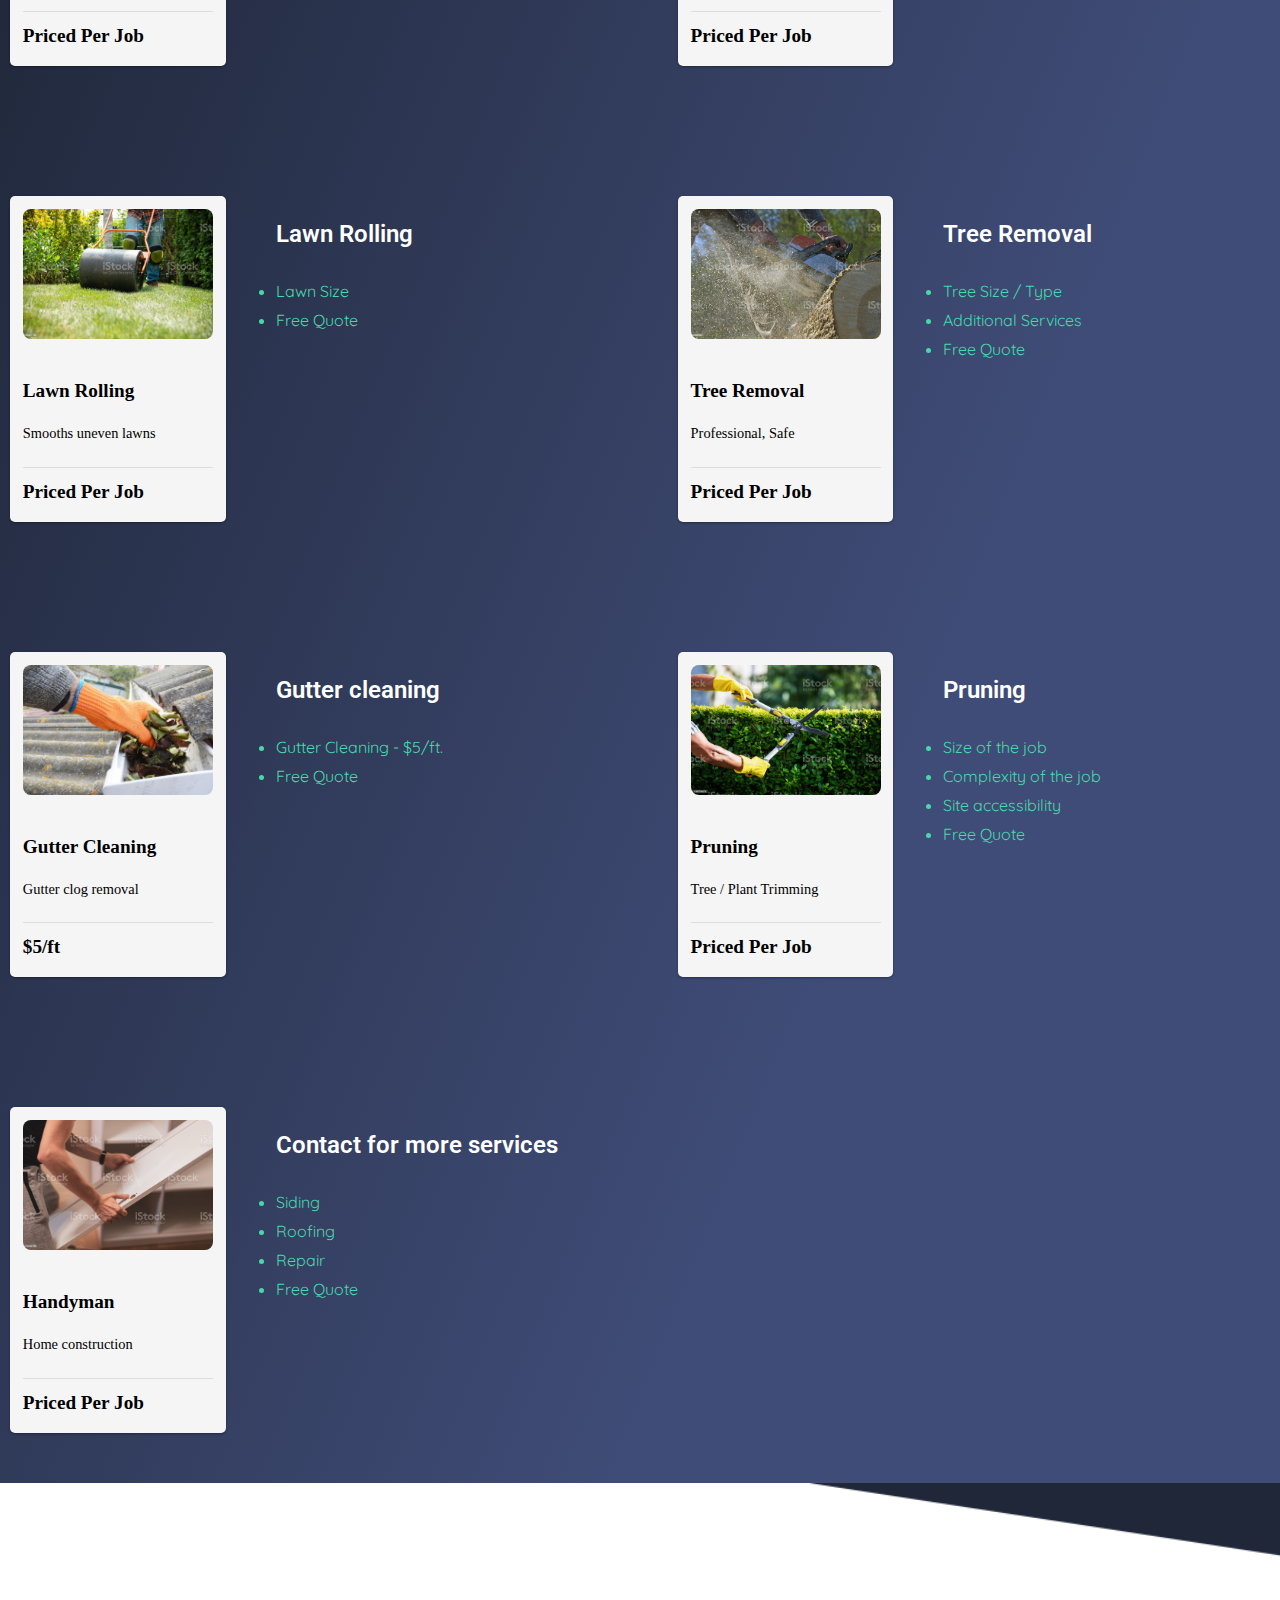
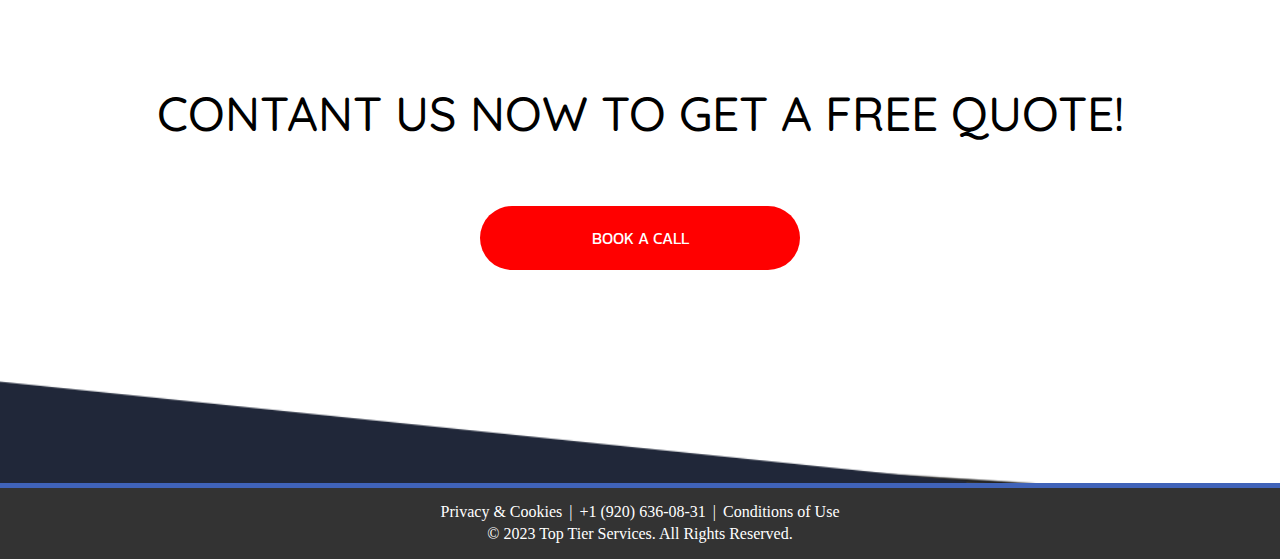
==== commit dd9827c1: "fix" ====
--- a/index.html
+++ b/index.html
@@ -271,6 +271,33 @@
                                                       </div>   
                                             </div>
                                             </div>
+                                            <div id="servicesBigBox">
+                                              <div class="servPriceBox">
+                                            
+                                                      <div class="box">
+                                                        <div class="card">
+                                                            <div class="card-img" id="handyImg"></div>
+                                                            <div class="card-info">
+                                                              <p class="text-title">Handyman</p>
+                                                              <p class="text-body">Home construction
+                                                              </p>
+                                                            </div>
+                                                            <div class="card-footer">
+                                                            <span class="text-title">Priced Per Job</span>
+                                                        
+                                                          </div></div>
+                                                          <div class="priceBox">
+                                                            <p class="priceLogo">Contact for more services</p>
+                                                            <li>Siding</li>
+                                                            <li>Roofing</li>
+                                                            <li>Repair</li>
+                                                            <li>Free Quote</li>
+                                                          </div>
+                                                            </div>   
+                                                  </div>
+                                                  </div>
+
+
                                       </div>
                         </div>
                               </div>
--- a/style/css/services.css
+++ b/style/css/services.css
@@ -79,6 +79,15 @@
   background-position: center;
   background-size: cover;
  }
+
+
+#handyImg{
+  background: url('../assets/img/handyImg.jpg');
+  border-radius: .5rem;
+  height: 130px;
+  background-position: center;
+  background-size: cover;
+}
 
  #plowImg{
   background: url('../assets/img/plowImg.jpg');
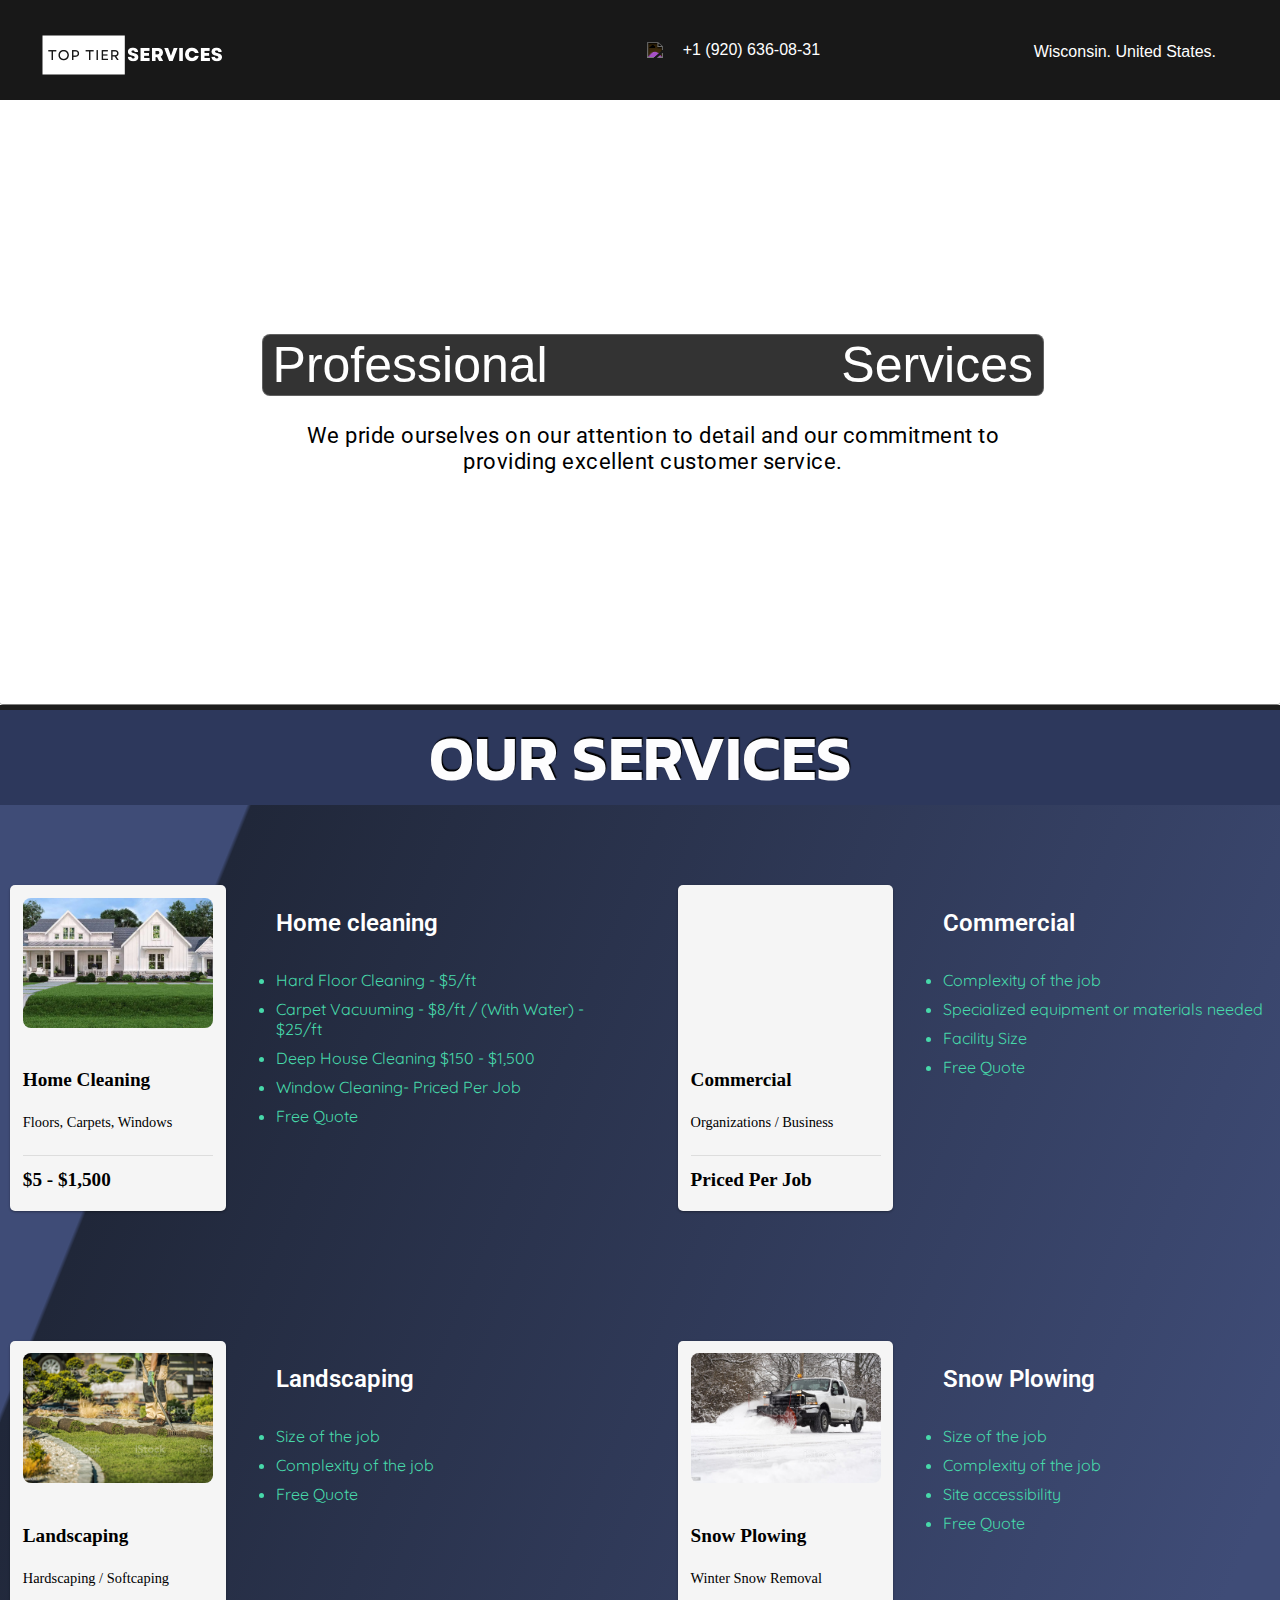
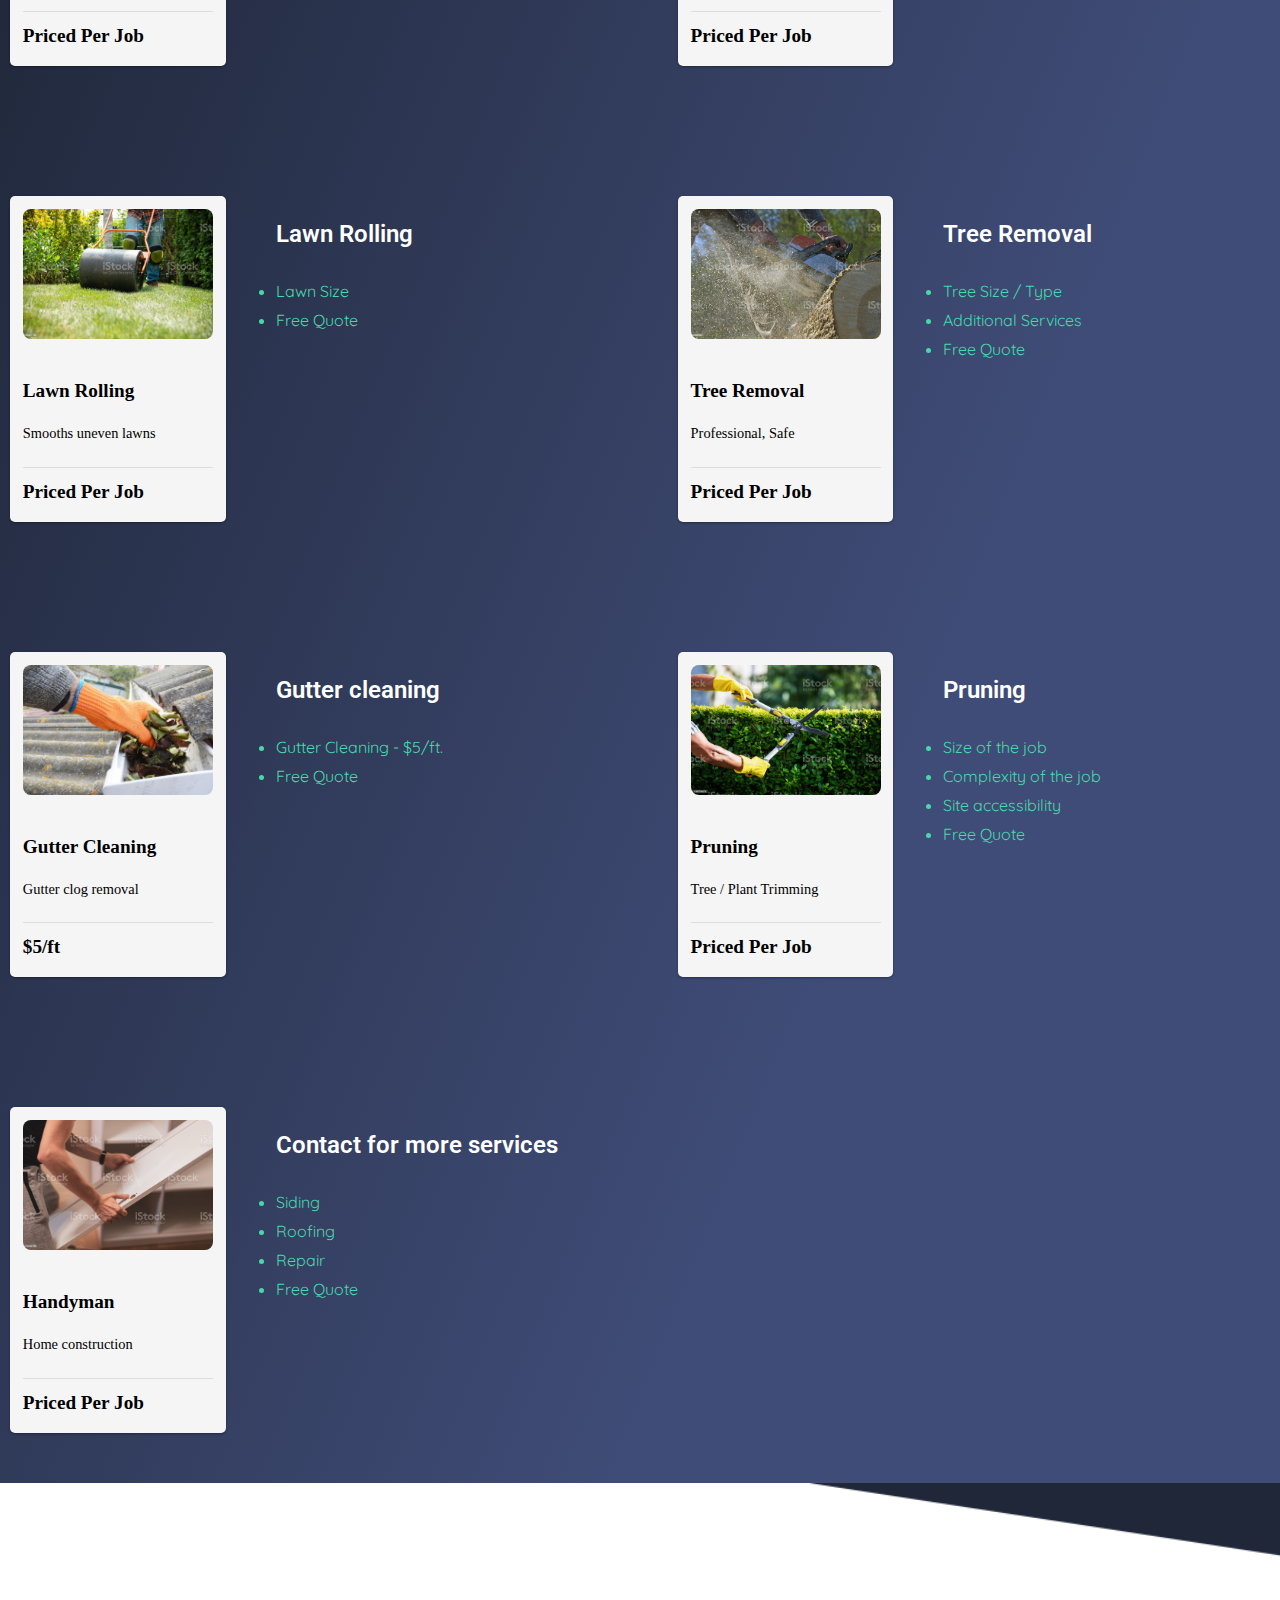
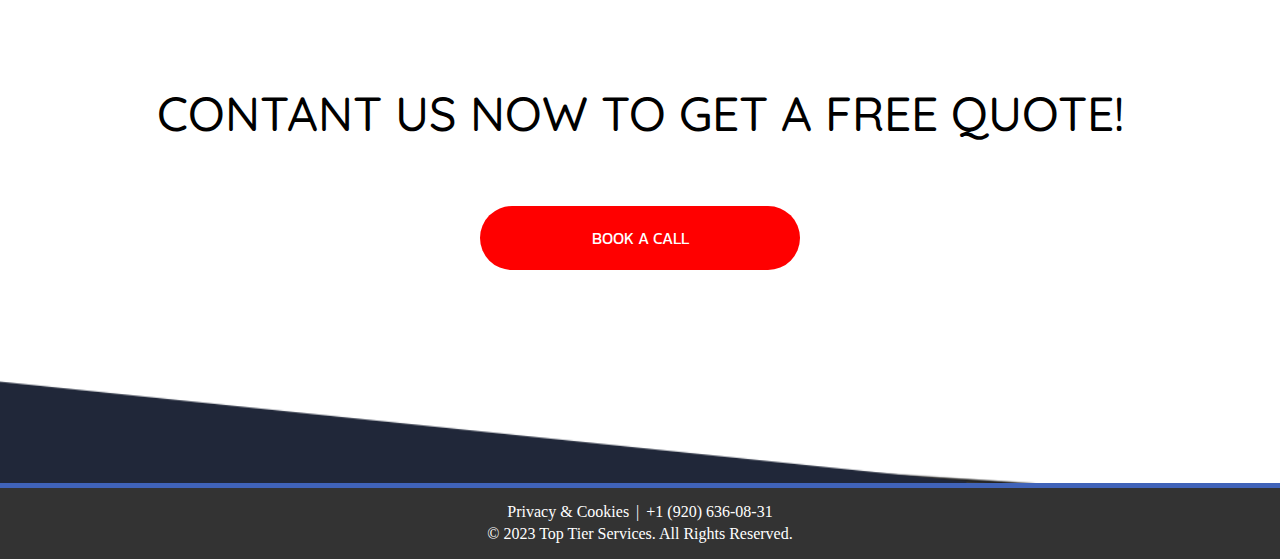
==== commit 3b167226: "fix" ====
--- a/index.html
+++ b/index.html
@@ -311,7 +311,7 @@
                         <div id="mapText">CONTANT US NOW TO GET A FREE QUOTE!</div>
                         <div id="map">
                             <div class="SocialCardMap">
-                                <div id="callCont"><a href="contact.html">BOOK A CALL</a></div>
+                              <a href="contact.html"><div id="callCont">BOOK A CALL</div></a>
                               </div>
                         </div>
                     </div>
@@ -321,7 +321,7 @@
             <!-- Footer -->
             <div id="footerCont">
                 <div id="footer">
-                    <a href="policy.html">Privacy & Cookies</a> <span>|</span> <span>+1 (920) 636-08-31</span> <span>|</span> <span>Conditions of Use</span>
+                    <a href="policy.html">Privacy & Cookies</a> <span>|</span> <span>+1 (920) 636-08-31</span>
                 </div>
                 <p id="copyRight">© 2023 Top Tier Services. All Rights Reserved.</p>
             </div>
--- a/style/css/map.css
+++ b/style/css/map.css
@@ -75,8 +75,12 @@
     border-radius: 150px;
   }
 
-  #callCont a{
+  #callCont{
     color: white;
     font-family: 'Kanit', sans-serif;
+  }
+
+  a{
     text-decoration: none;
+
   }--- a/style/css/resize/headerResize.css
+++ b/style/css/resize/headerResize.css
@@ -56,6 +56,8 @@
     #phoneContainer{
         width: fit-content;
         gap:0;
+        position: relative;
+        top: -9px;
     }
     .address{
         font-size: 0.8em;
